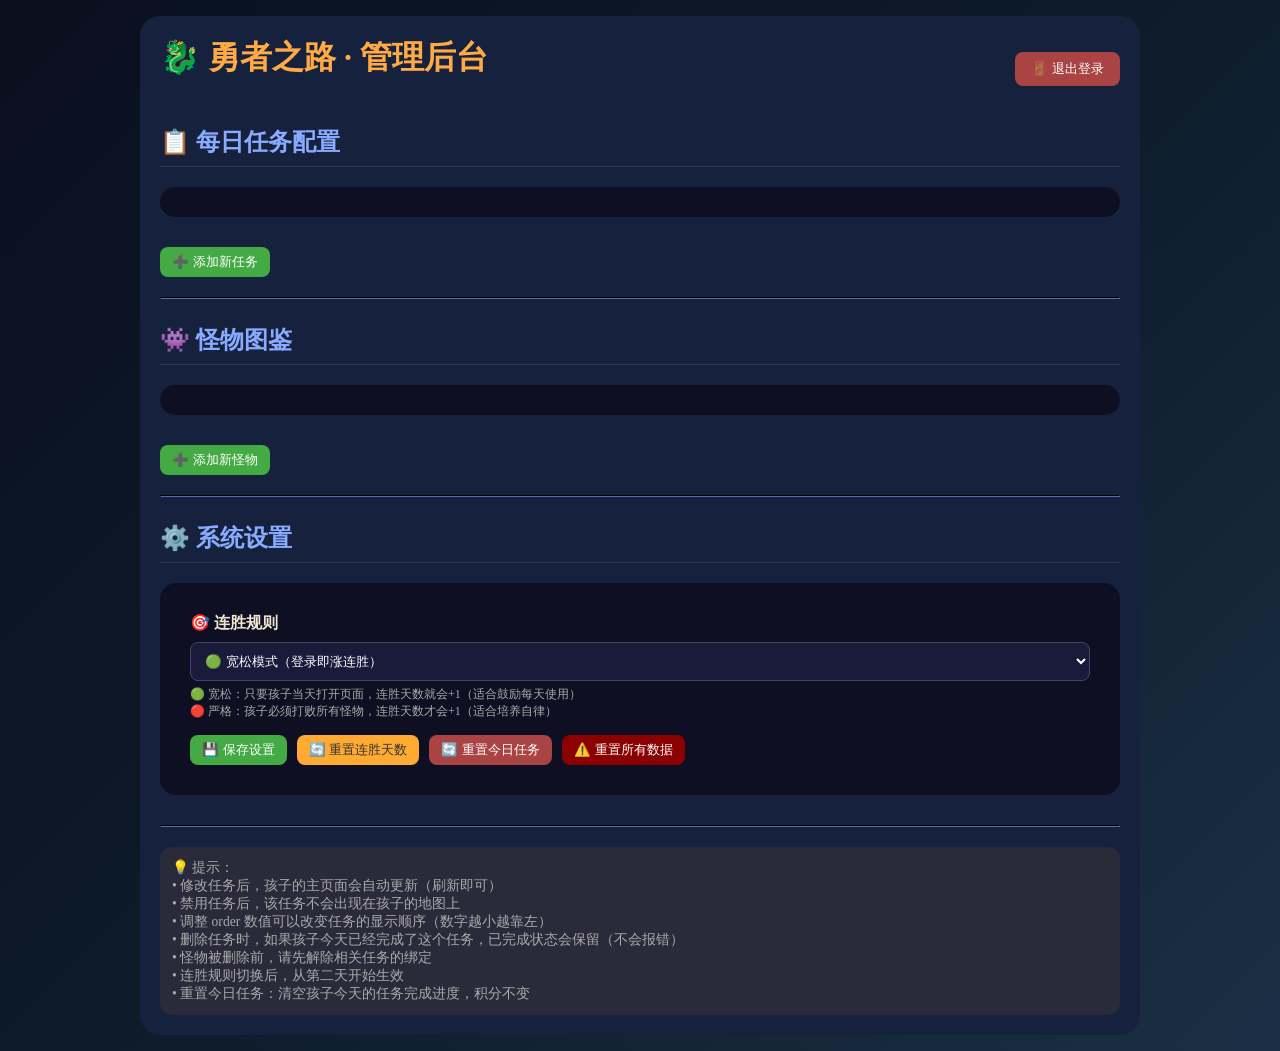
==== templates/admin.html @ 128a42b8 "首次提交" ====
<!DOCTYPE html>
<html>
<head>
    <meta charset="UTF-8">
    <meta name="viewport" content="width=device-width, initial-scale=1.0">
    <title>蛋仔勇者之路 - 管理后台</title>
    <link rel="stylesheet" href="/static/style.css">
</head>
<body>
<div class="admin-container">
    <div class="admin-header-bar">
        <h1 class="admin-h1">🐉 勇者之路 · 管理后台</h1>
        <button class="logout-btn" onclick="adminLogout()">🚪 退出登录</button>
    </div>

    <!-- 任务管理 -->
    <h2 class="admin-h2">📋 每日任务配置</h2>
    <div class="task-list" id="taskList"></div>

    <button class="success" onclick="adminShowAddTaskForm()">➕ 添加新任务</button>
    <div id="addTaskForm" class="add-form" style="display:none;">
        <h3>新建任务</h3>
        <input type="text" id="newTaskName" placeholder="任务名称（如：自主起床）">
        <textarea id="newTaskDesc" placeholder="任务描述" rows="2"></textarea>
        <select id="newTaskMonster"><option value="">-- 选择怪物 --</option></select>
        <input type="number" id="newTaskPoints" placeholder="积分" value="2">
        <div class="form-row">
            <button class="success" onclick="adminAddTask()">✅ 确认添加</button>
            <button onclick="adminHideAddTaskForm()">❌ 取消</button>
        </div>
    </div>

    <hr>

    <!-- 怪物图鉴管理 -->
    <h2 class="admin-h2">👾 怪物图鉴</h2>
    <div class="monster-list" id="monsterList"></div>

    <button class="success" onclick="adminShowAddMonsterForm()">➕ 添加新怪物</button>
    <div id="addMonsterForm" class="add-form" style="display:none;">
        <h3>新建怪物</h3>
        <input type="text" id="newMonsterName" placeholder="怪物名称（如：瞌睡虫）">
        <input type="text" id="newMonsterIcon" placeholder="图标（如：🐛）" value="👾">
        <input type="number" id="newMonsterPoints" placeholder="默认积分" value="2">
        <textarea id="newMonsterDesc" placeholder="怪物描述" rows="2"></textarea>
        <div class="form-row">
            <button class="success" onclick="adminAddMonster()">✅ 确认添加</button>
            <button onclick="adminHideAddMonsterForm()">❌ 取消</button>
        </div>
    </div>

    <hr>

    <!-- 系统设置 -->
    <h2 class="admin-h2">⚙️ 系统设置</h2>
    <div class="task-list" style="background:#0f0f23;">
        <div style="padding:15px;">
            <div class="config-item">
                <label>🎯 连胜规则</label>
                <select id="streakRuleSelect" class="config-select">
                    <option value="login">🟢 宽松模式（登录即涨连胜）</option>
                    <option value="clear_all">🔴 严格模式（必须全清才涨连胜）</option>
                </select>
                <div class="config-hint">
                    🟢 宽松：只要孩子当天打开页面，连胜天数就会+1（适合鼓励每天使用）<br>
                    🔴 严格：孩子必须打败所有怪物，连胜天数才会+1（适合培养自律）
                </div>
            </div>
            <div class="button-group">
                <button class="success" onclick="adminSaveSystemConfig()">💾 保存设置</button>
                <button class="warning" onclick="adminResetStreak()">🔄 重置连胜天数</button>
                <button class="danger" onclick="adminResetChildDay()">🔄 重置今日任务</button>
                <button class="danger" onclick="adminResetAllData()" style="background:#8b0000;">⚠️ 重置所有数据</button>
            </div>
        </div>
    </div>

    <hr>

    <div class="tips">
        💡 提示：<br>
        • 修改任务后，孩子的主页面会自动更新（刷新即可）<br>
        • 禁用任务后，该任务不会出现在孩子的地图上<br>
        • 调整 order 数值可以改变任务的显示顺序（数字越小越靠左）<br>
        • 删除任务时，如果孩子今天已经完成了这个任务，已完成状态会保留（不会报错）<br>
        • 怪物被删除前，请先解除相关任务的绑定<br>
        • 连胜规则切换后，从第二天开始生效<br>
        • 重置今日任务：清空孩子今天的任务完成进度，积分不变
    </div>
</div>

<script src="/static/script.js"></script>
<script>
    // 管理员页面初始化
    adminLoadData();
</script>
</body>
</html>
---- static/style.css ----
* {
    box-sizing: border-box;
    user-select: none;
    -webkit-tap-highlight-color: transparent;
}

body {
    background: linear-gradient(135deg, #0a0f1e 0%, #0d1b2a 50%, #1b2f44 100%);
    font-family: -apple-system, 'Segoe UI', 'Cinema', 'Comic Neue', cursive;
    padding: 16px;
    margin: 0;
    min-height: 100vh;
    color: #f0e6d0;
}

.container {
    max-width: 750px;
    margin: 0 auto;
    background: rgba(10, 20, 30, 0.75);
    backdrop-filter: blur(4px);
    border-radius: 60px;
    border: 1px solid rgba(255, 215, 150, 0.3);
    box-shadow: 0 20px 40px rgba(0, 0, 0, 0.5), inset 0 1px 0 rgba(255, 255, 200, 0.1);
    overflow: hidden;
    padding-bottom: 20px;
}

.header {
    background: linear-gradient(145deg, #2a3a2a 0%, #1a2a1a 100%);
    padding: 16px 20px;
    text-align: center;
    border-bottom: 3px solid #e6b422;
    box-shadow: inset 0 -2px 0 #3a5a3a;
}

.header h1 {
    margin: 0;
    font-size: 1.8rem;
    text-shadow: 0 0 10px #ffaa33, 2px 2px 0 #2a4a2a;
    letter-spacing: 2px;
}

.stats {
    display: flex;
    justify-content: space-between;
    align-items: center;
    margin-top: 12px;
    gap: 8px;
    flex-wrap: wrap;
}

.points-box,
.streak-box,
.rule-box {
    background: #0a0a1a;
    padding: 6px 14px;
    border-radius: 40px;
    font-weight: bold;
    border: 1px solid #e6b422;
    box-shadow: 0 0 8px rgba(230, 180, 34, 0.3);
    font-size: 0.9rem;
}

.points-box span,
.streak-box span {
    color: #ffcc44;
    font-size: 1.3rem;
}

.rule-box {
    background: #1a2a3a;
    font-size: 0.8rem;
    cursor: help;
}

.tab-bar {
    display: flex;
    background: #0a121c;
    padding: 8px 12px 0;
    gap: 6px;
}

.tab-btn {
    flex: 1;
    background: #1e2a32;
    border: none;
    padding: 8px;
    border-radius: 30px 30px 0 0;
    font-weight: bold;
    color: #aaaeaa;
    cursor: pointer;
    transition: 0.1s;
}

.tab-btn.active {
    background: #2d3e2d;
    color: #ffdd88;
    box-shadow: inset 0 2px 0 #e6b422;
}

.tab-content {
    display: none;
    padding: 20px 16px;
}

.tab-content.active {
    display: block;
}

.map-area {
    background: radial-gradient(ellipse at 30% 40%, #2a4a2a, #0a1a0a);
    border-radius: 48px;
    padding: 20px 12px;
    margin-bottom: 20px;
    border: 1px solid #5a8a3a;
    box-shadow: inset 0 0 30px rgba(0, 0, 0, 0.6), 0 8px 20px rgba(0, 0, 0, 0.4);
}

.task-row {
    display: flex;
    justify-content: center;
    align-items: flex-start;
    flex-wrap: wrap;
    gap: 16px;
    margin-bottom: 24px;
}

.task-row:last-child {
    margin-bottom: 0;
}

.row-title {
    width: 100%;
    text-align: center;
    font-size: 0.8rem;
    color: #ffcc88;
    letter-spacing: 2px;
    margin-bottom: 12px;
    opacity: 0.7;
}

.monster-card {
    background: linear-gradient(145deg, #2a1a2a, #1a0a1a);
    border-radius: 48px;
    padding: 12px;
    text-align: center;
    width: 130px;
    min-height: 160px;
    display: flex;
    flex-direction: column;
    justify-content: space-between;
    transition: 0.1s linear;
    border: 2px solid #8a6a3a;
    box-shadow: 0 5px 0 #3a2a1a;
    cursor: pointer;
}

.monster-card.no-click {
    cursor: default;
}

.monster-card:active {
    transform: translateY(2px);
    box-shadow: 0 1px 0 #3a2a1a;
}

.monster-card.no-click:active {
    transform: none;
}

.monster-card.defeated {
    opacity: 0.6;
    filter: grayscale(0.5);
    background: #1a2a1a;
    cursor: default;
    transform: none;
}

.card-top {
    flex: 1;
    display: flex;
    flex-direction: column;
    align-items: center;
    justify-content: center;
}

.monster-icon {
    font-size: 3.5rem;
    filter: drop-shadow(2px 4px 6px black);
}

.monster-name {
    font-weight: bold;
    font-size: 0.95rem;
    margin-top: 6px;
    background: rgba(0, 0, 0, 0.4);
    padding: 2px 8px;
    border-radius: 20px;
    display: inline-block;
}

.card-bottom {
    margin-top: 10px;
    padding-top: 8px;
    border-top: 1px solid rgba(255, 255, 200, 0.2);
}

.monster-status {
    font-size: 0.7rem;
    margin-bottom: 6px;
    background: rgba(0, 0, 0, 0.3);
    padding: 3px 6px;
    border-radius: 20px;
    display: inline-block;
}

.timer-buttons {
    display: flex;
    gap: 8px;
    justify-content: center;
    margin-top: 6px;
}

.timer-btn {
    background: #44aa44;
    border: none;
    padding: 4px 12px;
    border-radius: 24px;
    color: white;
    font-size: 0.7rem;
    cursor: pointer;
    font-weight: bold;
}

.timer-btn.end {
    background: #ffaa33;
    color: #333;
}

.timer-btn:active {
    transform: scale(0.95);
}

.portal-area {
    text-align: center;
    margin-top: 16px;
    padding: 16px;
    border-top: 2px dashed #e6b422;
}

.portal-btn {
    background: radial-gradient(circle, #6a3a8a, #2a1a4a);
    border: none;
    font-size: 2rem;
    padding: 12px 24px;
    border-radius: 60px;
    cursor: pointer;
    font-weight: bold;
    color: #ffdd99;
    text-shadow: 0 0 8px magenta;
    box-shadow: 0 0 15px #ff66ff;
    transition: 0.1s;
}

.portal-btn:active {
    transform: scale(0.96);
}

.bonus-quest {
    background: #2a2a3a;
    border-radius: 32px;
    margin-bottom: 10px;
    padding: 12px;
    display: flex;
    justify-content: space-between;
    align-items: center;
}

.complete-bonus-btn {
    background: #5a6a2a;
    border: none;
    padding: 6px 16px;
    border-radius: 40px;
    color: white;
    cursor: pointer;
}

.loot-box {
    background: #1a1a2a;
    border-radius: 28px;
    padding: 12px;
    margin: 15px 0;
    text-align: center;
    border: 1px solid #ffaa66;
}

.message {
    background: #0a0a1aaa;
    border-radius: 28px;
    padding: 8px;
    text-align: center;
    font-size: 0.8rem;
    margin: 10px;
}

.shop-item,
.history-item {
    background: #1a2a2a;
    border-radius: 32px;
    padding: 8px 14px;
    margin-bottom: 8px;
    display: flex;
    justify-content: space-between;
}

.points-list {
    max-height: 300px;
    overflow-y: auto;
}

.points-item {
    background: #1a2a2a;
    border-radius: 20px;
    padding: 6px 12px;
    margin-bottom: 6px;
    font-size: 0.75rem;
}

.admin-link {
    text-align: center;
    margin-top: 15px;
    font-size: 0.7rem;
    opacity: 0.5;
}

.admin-link a {
    color: #aaa;
    text-decoration: none;
}

/* 管理员后台样式 */
.admin-container {
    max-width: 1000px;
    margin: 0 auto;
    background: #16213e;
    border-radius: 20px;
    padding: 20px;
}

.admin-header-bar {
    display: flex;
    justify-content: space-between;
    align-items: center;
    margin-bottom: 20px;
}

.admin-h1 {
    color: #ffaa44;
    margin-top: 0;
}

.admin-h2 {
    color: #88aaff;
    border-bottom: 1px solid #335;
    padding-bottom: 8px;
    margin-top: 25px;
}

.task-list,
.monster-list {
    background: #0f0f23;
    border-radius: 16px;
    padding: 15px;
    margin-bottom: 30px;
}

.task-item,
.monster-item {
    background: #1a1a3a;
    margin-bottom: 10px;
    padding: 12px;
    border-radius: 12px;
    display: flex;
    justify-content: space-between;
    align-items: center;
    flex-wrap: wrap;
    gap: 10px;
}

.task-info,
.monster-info {
    flex: 2;
}

.task-actions,
.monster-actions {
    display: flex;
    gap: 8px;
}

button {
    background: #2a4a6a;
    border: none;
    color: white;
    padding: 6px 12px;
    border-radius: 8px;
    cursor: pointer;
}

button.danger {
    background: #aa4444;
}

button.success {
    background: #44aa44;
}

button.warning {
    background: #ffaa33;
    color: #333;
}

.edit-form,
.add-form {
    background: #0a0a1a;
    padding: 15px;
    border-radius: 12px;
    margin-top: 10px;
    margin-bottom: 20px;
}

.edit-form input,
.edit-form select,
.add-form input,
.add-form select,
.edit-form textarea {
    width: 100%;
    padding: 8px;
    margin-bottom: 10px;
    border-radius: 8px;
    border: 1px solid #446;
    background: #1a1a3a;
    color: white;
}

.form-row {
    display: flex;
    gap: 10px;
    flex-wrap: wrap;
}

.form-row input {
    flex: 1;
}

.badge {
    display: inline-block;
    background: #335;
    padding: 2px 8px;
    border-radius: 20px;
    font-size: 0.8rem;
}

.badge.enabled {
    background: #2a6a2a;
}

.badge.disabled {
    background: #8a4a4a;
}

select {
    cursor: pointer;
}

hr {
    border-color: #335;
    margin: 20px 0;
}

.tips {
    background: #2a2a3a;
    padding: 12px;
    border-radius: 12px;
    font-size: 0.85rem;
    color: #aaa;
}

.config-item {
    margin-bottom: 15px;
}

.config-item label {
    display: block;
    margin-bottom: 8px;
    font-weight: bold;
}

.config-select {
    width: 100%;
    padding: 10px;
    border-radius: 8px;
    background: #1a1a3a;
    color: white;
    border: 1px solid #446;
}

.config-hint {
    font-size: 0.75rem;
    color: #aaa;
    margin-top: 5px;
}

.button-group {
    display: flex;
    gap: 10px;
    margin-top: 15px;
    flex-wrap: wrap;
}

.logout-btn {
    background: #aa4444;
    color: white;
    border: none;
    padding: 8px 16px;
    border-radius: 8px;
    cursor: pointer;
}
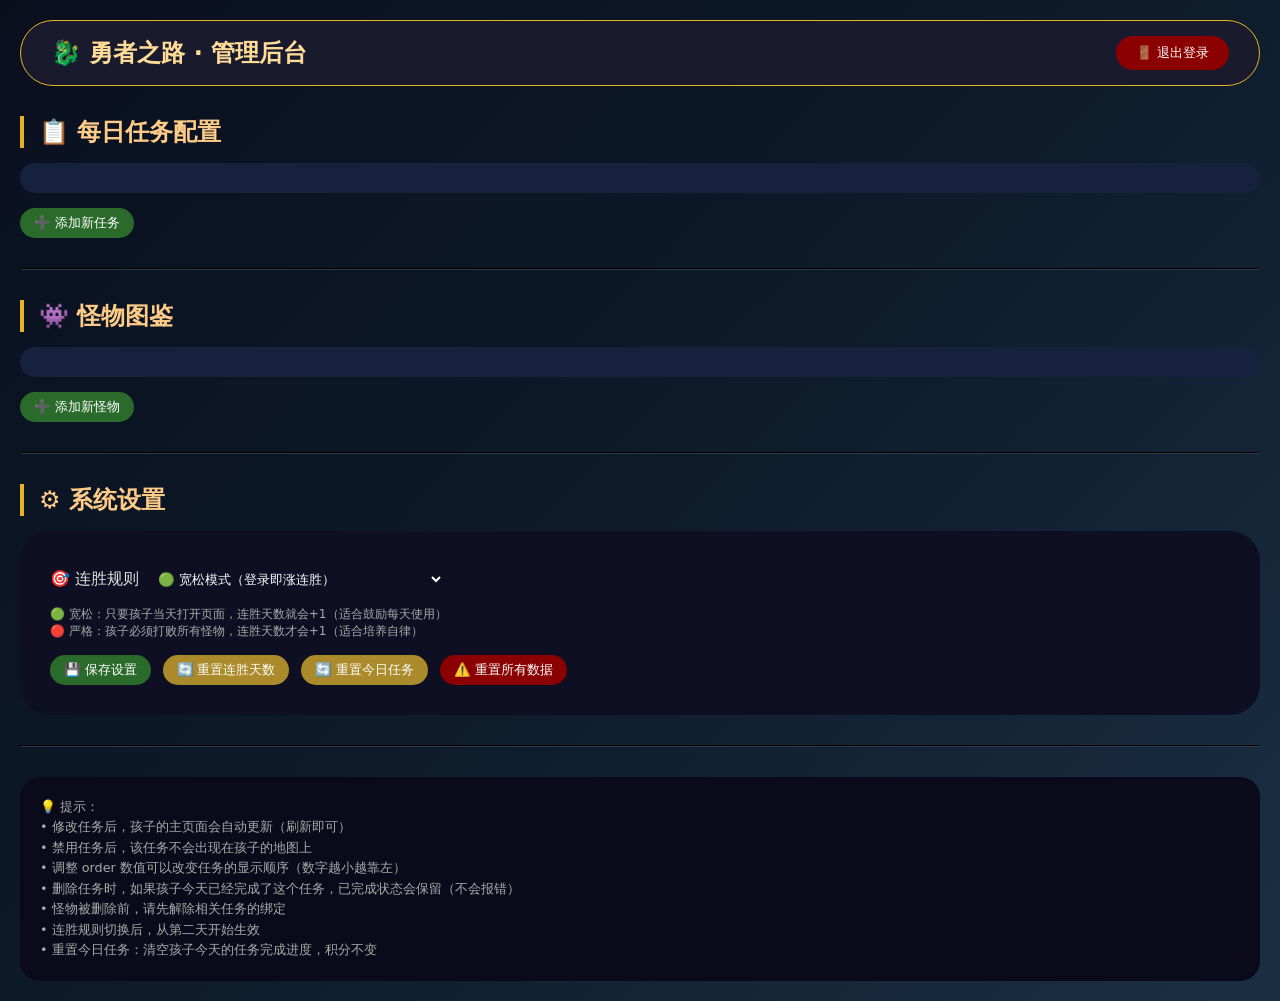
==== commit 78ec5f1b: "重构：修复任务重复完成、统一数据层、优化代码结构" ====
--- a/templates/admin.html
+++ b/templates/admin.html
@@ -4,7 +4,196 @@
     <meta charset="UTF-8">
     <meta name="viewport" content="width=device-width, initial-scale=1.0">
     <title>蛋仔勇者之路 - 管理后台</title>
-    <link rel="stylesheet" href="/static/style.css">
+    <style>
+        * {
+            margin: 0;
+            padding: 0;
+            box-sizing: border-box;
+        }
+
+        body {
+            background: linear-gradient(135deg, #0a0f1e 0%, #0d1b2a 50%, #1b2f44 100%);
+            font-family: 'Segoe UI', system-ui, sans-serif;
+            padding: 20px;
+            min-height: 100vh;
+            color: #e0e0e0;
+        }
+
+        .admin-container {
+            max-width: 1400px;
+            margin: 0 auto;
+        }
+
+        .admin-header-bar {
+            display: flex;
+            justify-content: space-between;
+            align-items: center;
+            background: #1a1a2e;
+            padding: 15px 30px;
+            border-radius: 60px;
+            margin-bottom: 30px;
+            border: 1px solid #e6b422;
+        }
+
+        .admin-h1 {
+            font-size: 1.5rem;
+            color: #ffdd99;
+        }
+
+        .logout-btn {
+            background: #8b0000;
+            border: none;
+            padding: 8px 20px;
+            border-radius: 30px;
+            color: white;
+            cursor: pointer;
+        }
+
+        .admin-h2 {
+            margin: 25px 0 15px 0;
+            color: #ffcc88;
+            border-left: 4px solid #e6b422;
+            padding-left: 15px;
+        }
+
+        .task-list, .monster-list {
+            background: #16213e;
+            border-radius: 30px;
+            padding: 15px;
+            margin-bottom: 15px;
+            overflow-x: auto;
+        }
+
+        .task-item, .monster-item {
+            background: #0f0f23;
+            border-radius: 20px;
+            padding: 12px 15px;
+            margin-bottom: 10px;
+            display: flex;
+            justify-content: space-between;
+            align-items: center;
+            flex-wrap: wrap;
+            gap: 10px;
+        }
+
+        .task-info, .monster-info {
+            flex: 1;
+        }
+
+        .task-name, .monster-name {
+            font-weight: bold;
+            font-size: 1.1rem;
+        }
+
+        .task-desc, .monster-desc {
+            font-size: 0.8rem;
+            color: #aaa;
+            margin-top: 4px;
+        }
+
+        .task-meta {
+            font-size: 0.75rem;
+            color: #88aaff;
+            margin-top: 4px;
+        }
+
+        .task-actions, .monster-actions {
+            display: flex;
+            gap: 8px;
+        }
+
+        button {
+            background: #2a3a4a;
+            border: none;
+            padding: 6px 14px;
+            border-radius: 20px;
+            color: white;
+            cursor: pointer;
+            transition: 0.1s;
+        }
+
+        button:hover {
+            opacity: 0.8;
+        }
+
+        button.success {
+            background: #2a6a2a;
+        }
+
+        button.warning {
+            background: #aa8a2a;
+        }
+
+        button.danger {
+            background: #8b3a3a;
+        }
+
+        .add-form {
+            background: #16213e;
+            border-radius: 30px;
+            padding: 20px;
+            margin-top: 15px;
+            margin-bottom: 20px;
+        }
+
+        .add-form input, .add-form select, .add-form textarea {
+            width: 100%;
+            padding: 10px;
+            margin-bottom: 12px;
+            border-radius: 20px;
+            border: none;
+            background: #0f0f23;
+            color: white;
+        }
+
+        .form-row {
+            display: flex;
+            gap: 10px;
+            justify-content: flex-end;
+        }
+
+        hr {
+            border-color: #2a3a4a;
+            margin: 30px 0;
+        }
+
+        .config-item {
+            margin-bottom: 15px;
+        }
+
+        .config-select {
+            background: #0f0f23;
+            color: white;
+            padding: 10px;
+            border-radius: 20px;
+            border: none;
+            width: 100%;
+            max-width: 300px;
+        }
+
+        .config-hint {
+            font-size: 0.75rem;
+            color: #aaa;
+            margin-top: 8px;
+        }
+
+        .button-group {
+            display: flex;
+            flex-wrap: wrap;
+            gap: 12px;
+            margin-top: 15px;
+        }
+
+        .tips {
+            background: #0a0a1a;
+            border-radius: 20px;
+            padding: 20px;
+            margin-top: 30px;
+            font-size: 0.8rem;
+            color: #aaa;
+            line-height: 1.6;
+        }
+    </style>
 </head>
 <body>
 <div class="admin-container">
@@ -69,7 +258,7 @@
             <div class="button-group">
                 <button class="success" onclick="adminSaveSystemConfig()">💾 保存设置</button>
                 <button class="warning" onclick="adminResetStreak()">🔄 重置连胜天数</button>
-                <button class="danger" onclick="adminResetChildDay()">🔄 重置今日任务</button>
+                <button class="warning" onclick="adminResetChildDay()">🔄 重置今日任务</button>
                 <button class="danger" onclick="adminResetAllData()" style="background:#8b0000;">⚠️ 重置所有数据</button>
             </div>
         </div>
@@ -89,9 +278,282 @@
     </div>
 </div>
 
-<script src="/static/script.js"></script>
 <script>
-    // 管理员页面初始化
+    let monstersData = [];
+
+    async function adminLoadData() {
+        let resp = await fetch('/admin/data');
+        let data = await resp.json();
+
+        // 渲染任务列表
+        renderTaskList(data.tasks);
+
+        // 渲染怪物列表
+        monstersData = data.monsters;
+        renderMonsterList(monstersData);
+
+        // 设置连胜规则选择框
+        let streakRule = data.config.streak_rule || 'login';
+        document.getElementById('streakRuleSelect').value = streakRule;
+    }
+
+    function renderTaskList(tasks) {
+        const container = document.getElementById('taskList');
+        container.innerHTML = '';
+
+        for (let task of tasks) {
+            const div = document.createElement('div');
+            div.className = 'task-item';
+            div.innerHTML = `
+                <div class="task-info">
+                    <div class="task-name">${task.name}</div>
+                    <div class="task-desc">${task.description || '无描述'}</div>
+                    <div class="task-meta">💰 ${task.points}分 | 🆔 ${task.id} | 怪物ID: ${task.monster_id} | 排序: ${task.order} | ${task.enabled ? '✅ 启用' : '⛔ 禁用'}</div>
+                </div>
+                <div class="task-actions">
+                    <button class="success" onclick="adminEditTask('${task.id}')">✏️ 编辑</button>
+                    <button class="danger" onclick="adminDeleteTask('${task.id}')">🗑️ 删除</button>
+                </div>
+            `;
+            container.appendChild(div);
+        }
+    }
+
+    function renderMonsterList(monsters) {
+        const container = document.getElementById('monsterList');
+        container.innerHTML = '';
+
+        for (let monster of monsters) {
+            const div = document.createElement('div');
+            div.className = 'monster-item';
+            div.innerHTML = `
+                <div class="monster-info">
+                    <div class="monster-name">${monster.icon} ${monster.name}</div>
+                    <div class="monster-desc">${monster.description || '无描述'}</div>
+                    <div class="task-meta">💰 ${monster.default_points}分 | 🆔 ${monster.id}</div>
+                </div>
+                <div class="monster-actions">
+                    <button class="success" onclick="adminEditMonster('${monster.id}')">✏️ 编辑</button>
+                    <button class="danger" onclick="adminDeleteMonster('${monster.id}')">🗑️ 删除</button>
+                </div>
+            `;
+            container.appendChild(div);
+        }
+
+        // 更新添加任务表单中的怪物下拉框
+        const select = document.getElementById('newTaskMonster');
+        if (select) {
+            select.innerHTML = '<option value="">-- 选择怪物 --</option>';
+            for (let monster of monsters) {
+                select.innerHTML += `<option value="${monster.id}">${monster.icon} ${monster.name}</option>`;
+            }
+        }
+    }
+
+    function adminShowAddTaskForm() {
+        document.getElementById('addTaskForm').style.display = 'block';
+    }
+
+    function adminHideAddTaskForm() {
+        document.getElementById('addTaskForm').style.display = 'none';
+        document.getElementById('newTaskName').value = '';
+        document.getElementById('newTaskDesc').value = '';
+        document.getElementById('newTaskPoints').value = '2';
+    }
+
+    async function adminAddTask() {
+        let name = document.getElementById('newTaskName').value;
+        let desc = document.getElementById('newTaskDesc').value;
+        let monster_id = document.getElementById('newTaskMonster').value;
+        let points = parseInt(document.getElementById('newTaskPoints').value);
+
+        if (!name || !monster_id) {
+            alert('请填写任务名称并选择怪物');
+            return;
+        }
+
+        let resp = await fetch('/admin/add_task', {
+            method: 'POST',
+            headers: {'Content-Type': 'application/json'},
+            body: JSON.stringify({name: name, description: desc, monster_id: monster_id, points: points})
+        });
+        let data = await resp.json();
+        if (data.status === 'ok') {
+            adminHideAddTaskForm();
+            adminLoadData();
+        } else {
+            alert('添加失败');
+        }
+    }
+
+    async function adminEditTask(taskId) {
+        // 简化编辑：通过弹窗输入新数据
+        let newName = prompt('输入新任务名称');
+        if (!newName) return;
+        let newPoints = parseInt(prompt('输入新积分'));
+        if (isNaN(newPoints)) return;
+
+        let resp = await fetch('/admin/update_task', {
+            method: 'POST',
+            headers: {'Content-Type': 'application/json'},
+            body: JSON.stringify({task_id: taskId, name: newName, points: newPoints, monster_id: '', enabled: true, order: 0})
+        });
+        let data = await resp.json();
+        if (data.status === 'ok') {
+            adminLoadData();
+        } else {
+            alert('修改失败');
+        }
+    }
+
+    async function adminDeleteTask(taskId) {
+        if (!confirm('确定要删除这个任务吗？')) return;
+        let resp = await fetch('/admin/delete_task', {
+            method: 'POST',
+            headers: {'Content-Type': 'application/json'},
+            body: JSON.stringify({task_id: taskId})
+        });
+        let data = await resp.json();
+        if (data.status === 'ok') {
+            adminLoadData();
+        } else {
+            alert('删除失败');
+        }
+    }
+
+    function adminShowAddMonsterForm() {
+        document.getElementById('addMonsterForm').style.display = 'block';
+    }
+
+    function adminHideAddMonsterForm() {
+        document.getElementById('addMonsterForm').style.display = 'none';
+        document.getElementById('newMonsterName').value = '';
+        document.getElementById('newMonsterIcon').value = '👾';
+        document.getElementById('newMonsterPoints').value = '2';
+        document.getElementById('newMonsterDesc').value = '';
+    }
+
+    async function adminAddMonster() {
+        let name = document.getElementById('newMonsterName').value;
+        let icon = document.getElementById('newMonsterIcon').value;
+        let points = parseInt(document.getElementById('newMonsterPoints').value);
+        let desc = document.getElementById('newMonsterDesc').value;
+
+        if (!name) {
+            alert('请填写怪物名称');
+            return;
+        }
+
+        let resp = await fetch('/admin/add_monster', {
+            method: 'POST',
+            headers: {'Content-Type': 'application/json'},
+            body: JSON.stringify({name: name, icon: icon, default_points: points, description: desc})
+        });
+        let data = await resp.json();
+        if (data.status === 'ok') {
+            adminHideAddMonsterForm();
+            adminLoadData();
+        } else {
+            alert('添加失败');
+        }
+    }
+
+    async function adminEditMonster(monsterId) {
+        let newName = prompt('输入新怪物名称');
+        if (!newName) return;
+
+        let resp = await fetch('/admin/update_monster', {
+            method: 'POST',
+            headers: {'Content-Type': 'application/json'},
+            body: JSON.stringify({monster_id: monsterId, name: newName, icon: '👾', default_points: 1, description: ''})
+        });
+        let data = await resp.json();
+        if (data.status === 'ok') {
+            adminLoadData();
+        } else {
+            alert('修改失败');
+        }
+    }
+
+    async function adminDeleteMonster(monsterId) {
+        if (!confirm('确定要删除这个怪物吗？注意：如果有任务绑定了这个怪物，会导致任务出错！')) return;
+        let resp = await fetch('/admin/delete_monster', {
+            method: 'POST',
+            headers: {'Content-Type': 'application/json'},
+            body: JSON.stringify({monster_id: monsterId})
+        });
+        let data = await resp.json();
+        if (data.status === 'ok') {
+            adminLoadData();
+        } else {
+            alert('删除失败');
+        }
+    }
+
+    async function adminSaveSystemConfig() {
+        let streakRule = document.getElementById('streakRuleSelect').value;
+        let resp = await fetch('/admin/update_config', {
+            method: 'POST',
+            headers: {'Content-Type': 'application/json'},
+            body: JSON.stringify({streak_rule: streakRule})
+        });
+        let data = await resp.json();
+        if (data.status === 'ok') {
+            alert('保存成功');
+        } else {
+            alert('保存失败');
+        }
+    }
+
+    async function adminResetStreak() {
+        if (!confirm('确定要重置连胜天数吗？')) return;
+        let resp = await fetch('/admin/reset_streak', {
+            method: 'POST',
+            headers: {'Content-Type': 'application/json'}
+        });
+        let data = await resp.json();
+        if (data.status === 'ok') {
+            alert('连胜已重置');
+        } else {
+            alert('重置失败');
+        }
+    }
+
+    async function adminResetChildDay() {
+        if (!confirm('确定要重置今日任务进度吗？积分不会丢失。')) return;
+        let resp = await fetch('/admin/reset_child_day', {
+            method: 'POST',
+            headers: {'Content-Type': 'application/json'}
+        });
+        let data = await resp.json();
+        if (data.status === 'ok') {
+            alert('今日任务已重置');
+        } else {
+            alert('重置失败');
+        }
+    }
+
+    async function adminResetAllData() {
+        if (!confirm('⚠️ 警告：这将删除所有数据（积分、历史、任务完成记录）！确定要继续吗？')) return;
+        if (!confirm('再次确认：此操作不可逆！')) return;
+
+        let resp = await fetch('/admin/reset_all_data', {
+            method: 'POST',
+            headers: {'Content-Type': 'application/json'}
+        });
+        let data = await resp.json();
+        if (data.status === 'ok') {
+            alert('所有数据已重置');
+            location.reload();
+        } else {
+            alert('重置失败');
+        }
+    }
+
+    async function adminLogout() {
+        window.location.href = '/logout';
+    }
+
     adminLoadData();
 </script>
 </body>
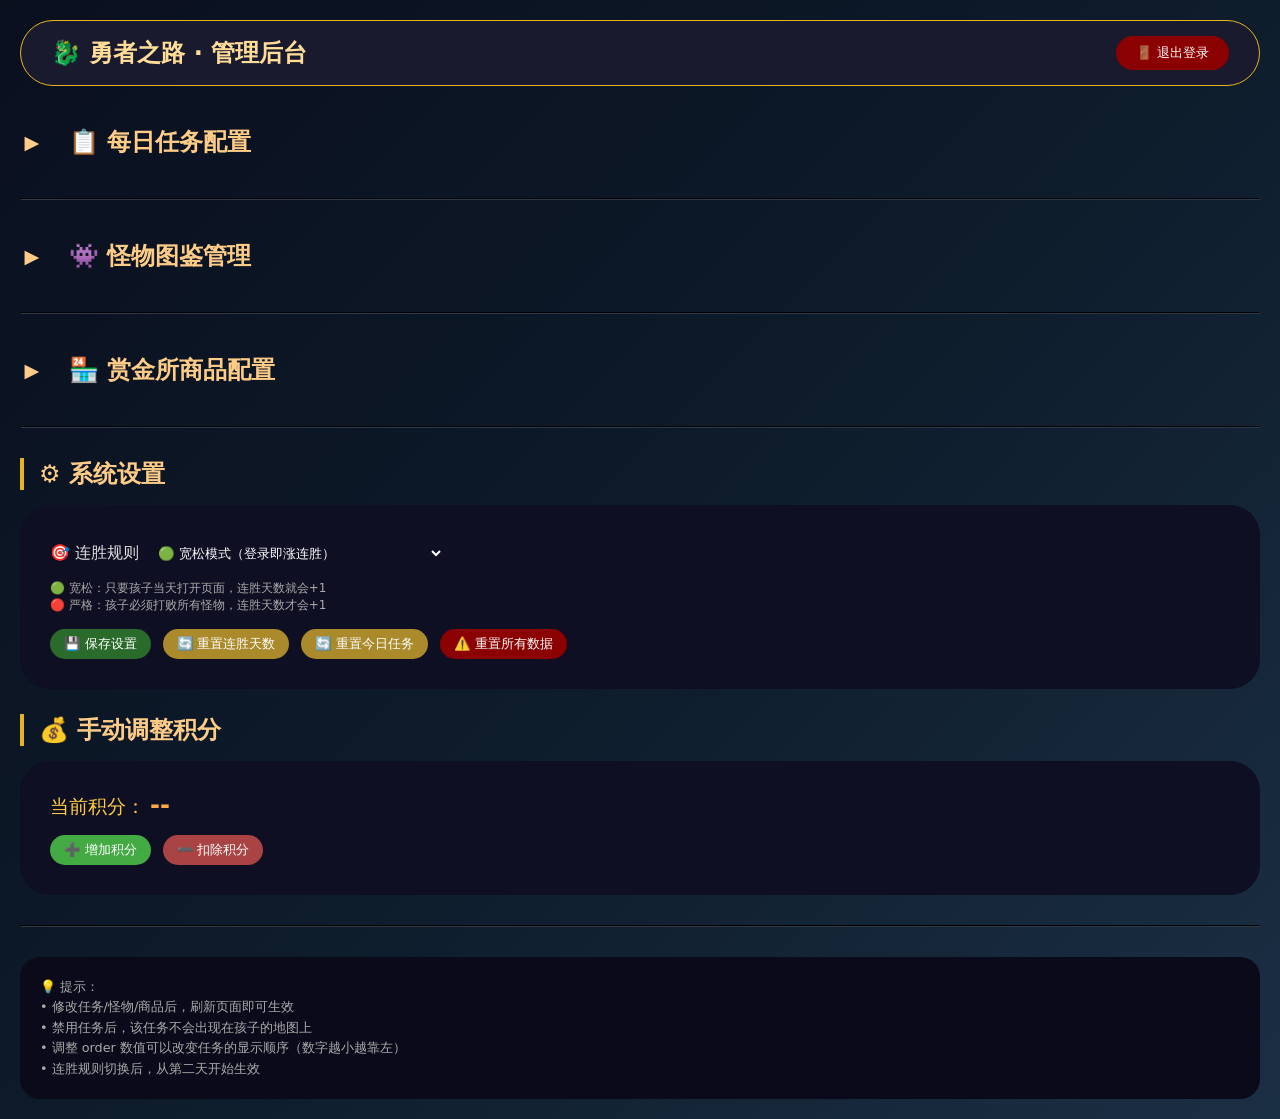
==== commit 69485e6f: "修复：移动端布局优化、角色位置调整、怪物图标修复" ====
--- a/templates/admin.html
+++ b/templates/admin.html
@@ -4,196 +4,7 @@
     <meta charset="UTF-8">
     <meta name="viewport" content="width=device-width, initial-scale=1.0">
     <title>蛋仔勇者之路 - 管理后台</title>
-    <style>
-        * {
-            margin: 0;
-            padding: 0;
-            box-sizing: border-box;
-        }
-
-        body {
-            background: linear-gradient(135deg, #0a0f1e 0%, #0d1b2a 50%, #1b2f44 100%);
-            font-family: 'Segoe UI', system-ui, sans-serif;
-            padding: 20px;
-            min-height: 100vh;
-            color: #e0e0e0;
-        }
-
-        .admin-container {
-            max-width: 1400px;
-            margin: 0 auto;
-        }
-
-        .admin-header-bar {
-            display: flex;
-            justify-content: space-between;
-            align-items: center;
-            background: #1a1a2e;
-            padding: 15px 30px;
-            border-radius: 60px;
-            margin-bottom: 30px;
-            border: 1px solid #e6b422;
-        }
-
-        .admin-h1 {
-            font-size: 1.5rem;
-            color: #ffdd99;
-        }
-
-        .logout-btn {
-            background: #8b0000;
-            border: none;
-            padding: 8px 20px;
-            border-radius: 30px;
-            color: white;
-            cursor: pointer;
-        }
-
-        .admin-h2 {
-            margin: 25px 0 15px 0;
-            color: #ffcc88;
-            border-left: 4px solid #e6b422;
-            padding-left: 15px;
-        }
-
-        .task-list, .monster-list {
-            background: #16213e;
-            border-radius: 30px;
-            padding: 15px;
-            margin-bottom: 15px;
-            overflow-x: auto;
-        }
-
-        .task-item, .monster-item {
-            background: #0f0f23;
-            border-radius: 20px;
-            padding: 12px 15px;
-            margin-bottom: 10px;
-            display: flex;
-            justify-content: space-between;
-            align-items: center;
-            flex-wrap: wrap;
-            gap: 10px;
-        }
-
-        .task-info, .monster-info {
-            flex: 1;
-        }
-
-        .task-name, .monster-name {
-            font-weight: bold;
-            font-size: 1.1rem;
-        }
-
-        .task-desc, .monster-desc {
-            font-size: 0.8rem;
-            color: #aaa;
-            margin-top: 4px;
-        }
-
-        .task-meta {
-            font-size: 0.75rem;
-            color: #88aaff;
-            margin-top: 4px;
-        }
-
-        .task-actions, .monster-actions {
-            display: flex;
-            gap: 8px;
-        }
-
-        button {
-            background: #2a3a4a;
-            border: none;
-            padding: 6px 14px;
-            border-radius: 20px;
-            color: white;
-            cursor: pointer;
-            transition: 0.1s;
-        }
-
-        button:hover {
-            opacity: 0.8;
-        }
-
-        button.success {
-            background: #2a6a2a;
-        }
-
-        button.warning {
-            background: #aa8a2a;
-        }
-
-        button.danger {
-            background: #8b3a3a;
-        }
-
-        .add-form {
-            background: #16213e;
-            border-radius: 30px;
-            padding: 20px;
-            margin-top: 15px;
-            margin-bottom: 20px;
-        }
-
-        .add-form input, .add-form select, .add-form textarea {
-            width: 100%;
-            padding: 10px;
-            margin-bottom: 12px;
-            border-radius: 20px;
-            border: none;
-            background: #0f0f23;
-            color: white;
-        }
-
-        .form-row {
-            display: flex;
-            gap: 10px;
-            justify-content: flex-end;
-        }
-
-        hr {
-            border-color: #2a3a4a;
-            margin: 30px 0;
-        }
-
-        .config-item {
-            margin-bottom: 15px;
-        }
-
-        .config-select {
-            background: #0f0f23;
-            color: white;
-            padding: 10px;
-            border-radius: 20px;
-            border: none;
-            width: 100%;
-            max-width: 300px;
-        }
-
-        .config-hint {
-            font-size: 0.75rem;
-            color: #aaa;
-            margin-top: 8px;
-        }
-
-        .button-group {
-            display: flex;
-            flex-wrap: wrap;
-            gap: 12px;
-            margin-top: 15px;
-        }
-
-        .tips {
-            background: #0a0a1a;
-            border-radius: 20px;
-            padding: 20px;
-            margin-top: 30px;
-            font-size: 0.8rem;
-            color: #aaa;
-            line-height: 1.6;
-        }
-    </style>
+    <link rel="stylesheet" href="/static/admin.css">
 </head>
 <body>
 <div class="admin-container">
@@ -203,38 +14,53 @@
     </div>
 
     <!-- 任务管理 -->
-    <h2 class="admin-h2">📋 每日任务配置</h2>
-    <div class="task-list" id="taskList"></div>
-
-    <button class="success" onclick="adminShowAddTaskForm()">➕ 添加新任务</button>
-    <div id="addTaskForm" class="add-form" style="display:none;">
-        <h3>新建任务</h3>
-        <input type="text" id="newTaskName" placeholder="任务名称（如：自主起床）">
-        <textarea id="newTaskDesc" placeholder="任务描述" rows="2"></textarea>
-        <select id="newTaskMonster"><option value="">-- 选择怪物 --</option></select>
-        <input type="number" id="newTaskPoints" placeholder="积分" value="2">
-        <div class="form-row">
-            <button class="success" onclick="adminAddTask()">✅ 确认添加</button>
-            <button onclick="adminHideAddTaskForm()">❌ 取消</button>
+    <div class="collapse-section">
+        <div class="collapse-header" onclick="toggleCollapse('taskSection')">
+            <span class="collapse-arrow" id="taskSectionArrow">▶</span>
+            <h2 class="admin-h2" style="border-left: none; margin: 0;">📋 每日任务配置</h2>
+        </div>
+        <div class="collapse-content" id="taskSection" style="display: none;">
+            <div class="task-list" id="taskList"></div>
+            <button class="success" onclick="adminShowAddTaskModal()">➕ 添加新任务</button>
         </div>
     </div>
 
     <hr>
 
     <!-- 怪物图鉴管理 -->
-    <h2 class="admin-h2">👾 怪物图鉴</h2>
-    <div class="monster-list" id="monsterList"></div>
-
-    <button class="success" onclick="adminShowAddMonsterForm()">➕ 添加新怪物</button>
-    <div id="addMonsterForm" class="add-form" style="display:none;">
-        <h3>新建怪物</h3>
-        <input type="text" id="newMonsterName" placeholder="怪物名称（如：瞌睡虫）">
-        <input type="text" id="newMonsterIcon" placeholder="图标（如：🐛）" value="👾">
-        <input type="number" id="newMonsterPoints" placeholder="默认积分" value="2">
-        <textarea id="newMonsterDesc" placeholder="怪物描述" rows="2"></textarea>
-        <div class="form-row">
-            <button class="success" onclick="adminAddMonster()">✅ 确认添加</button>
-            <button onclick="adminHideAddMonsterForm()">❌ 取消</button>
+    <div class="collapse-section">
+        <div class="collapse-header" onclick="toggleCollapse('monsterSection')">
+            <span class="collapse-arrow" id="monsterSectionArrow">▶</span>
+            <h2 class="admin-h2" style="border-left: none; margin: 0;">👾 怪物图鉴管理</h2>
+        </div>
+        <div class="collapse-content" id="monsterSection" style="display: none;">
+            <div class="monster-list" id="monsterList"></div>
+            <button class="success" onclick="adminShowAddMonsterForm()">➕ 添加新怪物</button>
+            <div id="addMonsterForm" class="add-form" style="display:none;">
+                <h3>新建怪物</h3>
+                <input type="text" id="newMonsterName" placeholder="怪物名称">
+                <input type="text" id="newMonsterIcon" placeholder="图标" value="👾">
+                <input type="number" id="newMonsterPoints" placeholder="默认积分" value="2">
+                <textarea id="newMonsterDesc" placeholder="怪物描述" rows="2"></textarea>
+                <div class="form-row">
+                    <button class="success" onclick="adminAddMonster()">✅ 确认添加</button>
+                    <button onclick="adminHideAddMonsterForm()">❌ 取消</button>
+                </div>
+            </div>
+        </div>
+    </div>
+
+    <hr>
+
+    <!-- 商品管理 -->
+    <div class="collapse-section">
+        <div class="collapse-header" onclick="toggleCollapse('shopSection')">
+            <span class="collapse-arrow" id="shopSectionArrow">▶</span>
+            <h2 class="admin-h2" style="border-left: none; margin: 0;">🏪 赏金所商品配置</h2>
+        </div>
+        <div class="collapse-content" id="shopSection" style="display: none;">
+            <div class="shop-list" id="shopList"></div>
+            <button class="success" onclick="adminShowAddShopModal()">➕ 添加新商品</button>
         </div>
     </div>
 
@@ -251,8 +77,8 @@
                     <option value="clear_all">🔴 严格模式（必须全清才涨连胜）</option>
                 </select>
                 <div class="config-hint">
-                    🟢 宽松：只要孩子当天打开页面，连胜天数就会+1（适合鼓励每天使用）<br>
-                    🔴 严格：孩子必须打败所有怪物，连胜天数才会+1（适合培养自律）
+                    🟢 宽松：只要孩子当天打开页面，连胜天数就会+1<br>
+                    🔴 严格：孩子必须打败所有怪物，连胜天数才会+1
                 </div>
             </div>
             <div class="button-group">
@@ -264,297 +90,137 @@
         </div>
     </div>
 
-    <hr>
-
+    <!-- 手动调整积分 -->
+    <h2 class="admin-h2">💰 手动调整积分</h2>
+    <div class="task-list" style="background:#0f0f23;">
+        <div style="padding:15px;">
+            <div style="margin-bottom: 15px;">
+                <span style="font-size: 1.2rem; color: #ffcc44;">当前积分：</span>
+                <span id="currentPoints" style="font-size: 1.5rem; font-weight: bold; color: #ffaa44;">--</span>
+            </div>
+            <div class="button-group">
+                <button class="success" onclick="showAddPointsModal()" style="background:#44aa44;">➕ 增加积分</button>
+                <button class="danger" onclick="showDeductPointsModal()" style="background:#aa4444;">➖ 扣除积分</button>
+            </div>
+        </div>
+    </div>
+
+    <hr>
     <div class="tips">
         💡 提示：<br>
-        • 修改任务后，孩子的主页面会自动更新（刷新即可）<br>
+        • 修改任务/怪物/商品后，刷新页面即可生效<br>
         • 禁用任务后，该任务不会出现在孩子的地图上<br>
         • 调整 order 数值可以改变任务的显示顺序（数字越小越靠左）<br>
-        • 删除任务时，如果孩子今天已经完成了这个任务，已完成状态会保留（不会报错）<br>
-        • 怪物被删除前，请先解除相关任务的绑定<br>
-        • 连胜规则切换后，从第二天开始生效<br>
-        • 重置今日任务：清空孩子今天的任务完成进度，积分不变
-    </div>
-</div>
-
-<script>
-    let monstersData = [];
-
-    async function adminLoadData() {
-        let resp = await fetch('/admin/data');
-        let data = await resp.json();
-
-        // 渲染任务列表
-        renderTaskList(data.tasks);
-
-        // 渲染怪物列表
-        monstersData = data.monsters;
-        renderMonsterList(monstersData);
-
-        // 设置连胜规则选择框
-        let streakRule = data.config.streak_rule || 'login';
-        document.getElementById('streakRuleSelect').value = streakRule;
-    }
-
-    function renderTaskList(tasks) {
-        const container = document.getElementById('taskList');
-        container.innerHTML = '';
-
-        for (let task of tasks) {
-            const div = document.createElement('div');
-            div.className = 'task-item';
-            div.innerHTML = `
-                <div class="task-info">
-                    <div class="task-name">${task.name}</div>
-                    <div class="task-desc">${task.description || '无描述'}</div>
-                    <div class="task-meta">💰 ${task.points}分 | 🆔 ${task.id} | 怪物ID: ${task.monster_id} | 排序: ${task.order} | ${task.enabled ? '✅ 启用' : '⛔ 禁用'}</div>
-                </div>
-                <div class="task-actions">
-                    <button class="success" onclick="adminEditTask('${task.id}')">✏️ 编辑</button>
-                    <button class="danger" onclick="adminDeleteTask('${task.id}')">🗑️ 删除</button>
-                </div>
-            `;
-            container.appendChild(div);
-        }
-    }
-
-    function renderMonsterList(monsters) {
-        const container = document.getElementById('monsterList');
-        container.innerHTML = '';
-
-        for (let monster of monsters) {
-            const div = document.createElement('div');
-            div.className = 'monster-item';
-            div.innerHTML = `
-                <div class="monster-info">
-                    <div class="monster-name">${monster.icon} ${monster.name}</div>
-                    <div class="monster-desc">${monster.description || '无描述'}</div>
-                    <div class="task-meta">💰 ${monster.default_points}分 | 🆔 ${monster.id}</div>
-                </div>
-                <div class="monster-actions">
-                    <button class="success" onclick="adminEditMonster('${monster.id}')">✏️ 编辑</button>
-                    <button class="danger" onclick="adminDeleteMonster('${monster.id}')">🗑️ 删除</button>
-                </div>
-            `;
-            container.appendChild(div);
-        }
-
-        // 更新添加任务表单中的怪物下拉框
-        const select = document.getElementById('newTaskMonster');
-        if (select) {
-            select.innerHTML = '<option value="">-- 选择怪物 --</option>';
-            for (let monster of monsters) {
-                select.innerHTML += `<option value="${monster.id}">${monster.icon} ${monster.name}</option>`;
-            }
-        }
-    }
-
-    function adminShowAddTaskForm() {
-        document.getElementById('addTaskForm').style.display = 'block';
-    }
-
-    function adminHideAddTaskForm() {
-        document.getElementById('addTaskForm').style.display = 'none';
-        document.getElementById('newTaskName').value = '';
-        document.getElementById('newTaskDesc').value = '';
-        document.getElementById('newTaskPoints').value = '2';
-    }
-
-    async function adminAddTask() {
-        let name = document.getElementById('newTaskName').value;
-        let desc = document.getElementById('newTaskDesc').value;
-        let monster_id = document.getElementById('newTaskMonster').value;
-        let points = parseInt(document.getElementById('newTaskPoints').value);
-
-        if (!name || !monster_id) {
-            alert('请填写任务名称并选择怪物');
-            return;
-        }
-
-        let resp = await fetch('/admin/add_task', {
-            method: 'POST',
-            headers: {'Content-Type': 'application/json'},
-            body: JSON.stringify({name: name, description: desc, monster_id: monster_id, points: points})
-        });
-        let data = await resp.json();
-        if (data.status === 'ok') {
-            adminHideAddTaskForm();
-            adminLoadData();
-        } else {
-            alert('添加失败');
-        }
-    }
-
-    async function adminEditTask(taskId) {
-        // 简化编辑：通过弹窗输入新数据
-        let newName = prompt('输入新任务名称');
-        if (!newName) return;
-        let newPoints = parseInt(prompt('输入新积分'));
-        if (isNaN(newPoints)) return;
-
-        let resp = await fetch('/admin/update_task', {
-            method: 'POST',
-            headers: {'Content-Type': 'application/json'},
-            body: JSON.stringify({task_id: taskId, name: newName, points: newPoints, monster_id: '', enabled: true, order: 0})
-        });
-        let data = await resp.json();
-        if (data.status === 'ok') {
-            adminLoadData();
-        } else {
-            alert('修改失败');
-        }
-    }
-
-    async function adminDeleteTask(taskId) {
-        if (!confirm('确定要删除这个任务吗？')) return;
-        let resp = await fetch('/admin/delete_task', {
-            method: 'POST',
-            headers: {'Content-Type': 'application/json'},
-            body: JSON.stringify({task_id: taskId})
-        });
-        let data = await resp.json();
-        if (data.status === 'ok') {
-            adminLoadData();
-        } else {
-            alert('删除失败');
-        }
-    }
-
-    function adminShowAddMonsterForm() {
-        document.getElementById('addMonsterForm').style.display = 'block';
-    }
-
-    function adminHideAddMonsterForm() {
-        document.getElementById('addMonsterForm').style.display = 'none';
-        document.getElementById('newMonsterName').value = '';
-        document.getElementById('newMonsterIcon').value = '👾';
-        document.getElementById('newMonsterPoints').value = '2';
-        document.getElementById('newMonsterDesc').value = '';
-    }
-
-    async function adminAddMonster() {
-        let name = document.getElementById('newMonsterName').value;
-        let icon = document.getElementById('newMonsterIcon').value;
-        let points = parseInt(document.getElementById('newMonsterPoints').value);
-        let desc = document.getElementById('newMonsterDesc').value;
-
-        if (!name) {
-            alert('请填写怪物名称');
-            return;
-        }
-
-        let resp = await fetch('/admin/add_monster', {
-            method: 'POST',
-            headers: {'Content-Type': 'application/json'},
-            body: JSON.stringify({name: name, icon: icon, default_points: points, description: desc})
-        });
-        let data = await resp.json();
-        if (data.status === 'ok') {
-            adminHideAddMonsterForm();
-            adminLoadData();
-        } else {
-            alert('添加失败');
-        }
-    }
-
-    async function adminEditMonster(monsterId) {
-        let newName = prompt('输入新怪物名称');
-        if (!newName) return;
-
-        let resp = await fetch('/admin/update_monster', {
-            method: 'POST',
-            headers: {'Content-Type': 'application/json'},
-            body: JSON.stringify({monster_id: monsterId, name: newName, icon: '👾', default_points: 1, description: ''})
-        });
-        let data = await resp.json();
-        if (data.status === 'ok') {
-            adminLoadData();
-        } else {
-            alert('修改失败');
-        }
-    }
-
-    async function adminDeleteMonster(monsterId) {
-        if (!confirm('确定要删除这个怪物吗？注意：如果有任务绑定了这个怪物，会导致任务出错！')) return;
-        let resp = await fetch('/admin/delete_monster', {
-            method: 'POST',
-            headers: {'Content-Type': 'application/json'},
-            body: JSON.stringify({monster_id: monsterId})
-        });
-        let data = await resp.json();
-        if (data.status === 'ok') {
-            adminLoadData();
-        } else {
-            alert('删除失败');
-        }
-    }
-
-    async function adminSaveSystemConfig() {
-        let streakRule = document.getElementById('streakRuleSelect').value;
-        let resp = await fetch('/admin/update_config', {
-            method: 'POST',
-            headers: {'Content-Type': 'application/json'},
-            body: JSON.stringify({streak_rule: streakRule})
-        });
-        let data = await resp.json();
-        if (data.status === 'ok') {
-            alert('保存成功');
-        } else {
-            alert('保存失败');
-        }
-    }
-
-    async function adminResetStreak() {
-        if (!confirm('确定要重置连胜天数吗？')) return;
-        let resp = await fetch('/admin/reset_streak', {
-            method: 'POST',
-            headers: {'Content-Type': 'application/json'}
-        });
-        let data = await resp.json();
-        if (data.status === 'ok') {
-            alert('连胜已重置');
-        } else {
-            alert('重置失败');
-        }
-    }
-
-    async function adminResetChildDay() {
-        if (!confirm('确定要重置今日任务进度吗？积分不会丢失。')) return;
-        let resp = await fetch('/admin/reset_child_day', {
-            method: 'POST',
-            headers: {'Content-Type': 'application/json'}
-        });
-        let data = await resp.json();
-        if (data.status === 'ok') {
-            alert('今日任务已重置');
-        } else {
-            alert('重置失败');
-        }
-    }
-
-    async function adminResetAllData() {
-        if (!confirm('⚠️ 警告：这将删除所有数据（积分、历史、任务完成记录）！确定要继续吗？')) return;
-        if (!confirm('再次确认：此操作不可逆！')) return;
-
-        let resp = await fetch('/admin/reset_all_data', {
-            method: 'POST',
-            headers: {'Content-Type': 'application/json'}
-        });
-        let data = await resp.json();
-        if (data.status === 'ok') {
-            alert('所有数据已重置');
-            location.reload();
-        } else {
-            alert('重置失败');
-        }
-    }
-
-    async function adminLogout() {
-        window.location.href = '/logout';
-    }
-
-    adminLoadData();
-</script>
+        • 连胜规则切换后，从第二天开始生效
+    </div>
+</div>
+
+<!-- 任务编辑弹窗 -->
+<div id="taskModal" class="modal-overlay">
+    <div class="modal-container">
+        <div class="modal-header">
+            <div class="modal-title" id="taskModalTitle">编辑任务</div>
+        </div>
+        <div class="modal-body">
+            <input type="hidden" id="editTaskId">
+            <div class="form-group">
+                <label>📝 任务名称</label>
+                <input type="text" id="editTaskName">
+            </div>
+            <div class="form-group">
+                <label>👾 关联怪物</label>
+                <select id="editMonsterId"></select>
+            </div>
+            <div class="form-group">
+                <label>💰 积分奖励</label>
+                <input type="number" id="editTaskPoints">
+            </div>
+            <div class="form-group">
+                <label>🔢 显示顺序</label>
+                <input type="number" id="editTaskOrder">
+            </div>
+            <div class="form-group">
+                <label>📄 任务描述</label>
+                <textarea id="editTaskDesc" rows="3"></textarea>
+            </div>
+            <div class="form-group checkbox-group">
+                <input type="checkbox" id="editTaskEnabled">
+                <label>✅ 启用此任务</label>
+            </div>
+        </div>
+        <div class="modal-buttons">
+            <button class="modal-btn modal-btn-primary" id="taskSaveBtn">💾 保存</button>
+            <button class="modal-btn modal-btn-secondary" id="taskCancelBtn">取消</button>
+        </div>
+    </div>
+</div>
+
+<!-- 商品编辑弹窗 -->
+<div id="shopModal" class="modal-overlay">
+    <div class="modal-container">
+        <div class="modal-header">
+            <div class="modal-title" id="shopModalTitle">编辑商品</div>
+        </div>
+        <div class="modal-body">
+            <input type="hidden" id="editShopId">
+            <div class="form-group">
+                <label>🎁 商品名称</label>
+                <input type="text" id="editShopName">
+            </div>
+            <div class="form-group">
+                <label>🖼️ 商品图标</label>
+                <input type="text" id="editShopIcon" maxlength="2">
+            </div>
+            <div class="form-group">
+                <label>💰 商品价格</label>
+                <input type="number" id="editShopPrice">
+            </div>
+            <div class="form-group">
+                <label>📋 商品类型</label>
+                <select id="editShopType">
+                    <option value="normal">普通</option>
+                    <option value="weekend_only">仅限周末</option>
+                </select>
+            </div>
+            <div class="form-group">
+                <label>📆 周限购次数</label>
+                <input type="number" id="editShopWeeklyLimit" placeholder="留空不限购">
+            </div>
+            <div class="form-group">
+                <label>📄 商品描述</label>
+                <textarea id="editShopDesc" rows="2"></textarea>
+            </div>
+        </div>
+        <div class="modal-buttons">
+            <button class="modal-btn modal-btn-primary" id="shopSaveBtn">💾 保存</button>
+            <button class="modal-btn modal-btn-secondary" id="shopCancelBtn">取消</button>
+        </div>
+    </div>
+</div>
+
+<!-- 积分调整弹窗 -->
+<div id="pointsModal" class="modal-overlay">
+    <div class="modal-container small">
+        <div class="modal-header">
+            <div class="modal-title" id="pointsModalTitle">调整积分</div>
+        </div>
+        <div class="modal-body">
+            <div class="form-group">
+                <label>📊 积分数量</label>
+                <input type="number" id="pointsAmount">
+            </div>
+            <div class="form-group">
+                <label>📝 调整原因</label>
+                <input type="text" id="pointsReason">
+            </div>
+        </div>
+        <div class="modal-buttons">
+            <button class="modal-btn modal-btn-primary" id="pointsConfirmBtn">确认调整</button>
+            <button class="modal-btn modal-btn-secondary" id="pointsCancelBtn">取消</button>
+        </div>
+    </div>
+</div>
+
+<script src="/static/admin.js"></script>
 </body>
 </html>
--- a/static/admin.css
+++ b/static/admin.css
@@ -0,0 +1,358 @@
+/* ========== 管理后台专用样式 ========== */
+
+* {
+    margin: 0;
+    padding: 0;
+    box-sizing: border-box;
+}
+
+body {
+    background: linear-gradient(135deg, #0a0f1e 0%, #0d1b2a 50%, #1b2f44 100%);
+    font-family: 'Segoe UI', system-ui, sans-serif;
+    padding: 20px;
+    min-height: 100vh;
+    color: #e0e0e0;
+}
+
+.admin-container {
+    max-width: 1400px;
+    margin: 0 auto;
+}
+
+.admin-header-bar {
+    display: flex;
+    justify-content: space-between;
+    align-items: center;
+    background: #1a1a2e;
+    padding: 15px 30px;
+    border-radius: 60px;
+    margin-bottom: 30px;
+    border: 1px solid #e6b422;
+}
+
+.admin-h1 {
+    font-size: 1.5rem;
+    color: #ffdd99;
+}
+
+.logout-btn {
+    background: #8b0000;
+    border: none;
+    padding: 8px 20px;
+    border-radius: 30px;
+    color: white;
+    cursor: pointer;
+}
+
+.admin-h2 {
+    margin: 25px 0 15px 0;
+    color: #ffcc88;
+    border-left: 4px solid #e6b422;
+    padding-left: 15px;
+}
+
+/* 列表容器 */
+.task-list, .monster-list, .shop-list {
+    background: #16213e;
+    border-radius: 30px;
+    padding: 15px;
+    margin-bottom: 15px;
+    overflow-x: auto;
+}
+
+/* 列表项 */
+.task-item, .monster-item, .shop-item {
+    background: #0f0f23;
+    border-radius: 20px;
+    padding: 12px 15px;
+    margin-bottom: 10px;
+    display: flex;
+    justify-content: space-between;
+    align-items: center;
+    flex-wrap: wrap;
+    gap: 10px;
+}
+
+.task-info, .monster-info, .shop-info {
+    flex: 1;
+}
+
+.task-name, .monster-name, .shop-name {
+    font-weight: bold;
+    font-size: 1.1rem;
+}
+
+.task-desc, .monster-desc, .shop-desc {
+    font-size: 0.8rem;
+    color: #aaa;
+    margin-top: 4px;
+}
+
+.task-meta, .monster-meta, .shop-meta {
+    font-size: 0.75rem;
+    color: #88aaff;
+    margin-top: 4px;
+}
+
+.task-actions, .monster-actions, .shop-actions {
+    display: flex;
+    gap: 8px;
+}
+
+/* 按钮样式 */
+button {
+    background: #2a3a4a;
+    border: none;
+    padding: 6px 14px;
+    border-radius: 20px;
+    color: white;
+    cursor: pointer;
+    transition: 0.1s;
+}
+
+button:hover {
+    opacity: 0.8;
+}
+
+button.success {
+    background: #2a6a2a;
+}
+
+button.warning {
+    background: #aa8a2a;
+}
+
+button.danger {
+    background: #8b3a3a;
+}
+
+/* 添加表单 */
+.add-form {
+    background: #16213e;
+    border-radius: 30px;
+    padding: 20px;
+    margin-top: 15px;
+    margin-bottom: 20px;
+}
+
+.add-form input, .add-form select, .add-form textarea {
+    width: 100%;
+    padding: 10px;
+    margin-bottom: 12px;
+    border-radius: 20px;
+    border: none;
+    background: #0f0f23;
+    color: white;
+}
+
+.form-row {
+    display: flex;
+    gap: 10px;
+    justify-content: flex-end;
+}
+
+/* 分隔线 */
+hr {
+    border-color: #2a3a4a;
+    margin: 30px 0;
+}
+
+/* 系统设置 */
+.config-item {
+    margin-bottom: 15px;
+}
+
+.config-select {
+    background: #0f0f23;
+    color: white;
+    padding: 10px;
+    border-radius: 20px;
+    border: none;
+    width: 100%;
+    max-width: 300px;
+}
+
+.config-hint {
+    font-size: 0.75rem;
+    color: #aaa;
+    margin-top: 8px;
+}
+
+.button-group {
+    display: flex;
+    flex-wrap: wrap;
+    gap: 12px;
+    margin-top: 15px;
+}
+
+/* 提示区域 */
+.tips {
+    background: #0a0a1a;
+    border-radius: 20px;
+    padding: 20px;
+    margin-top: 30px;
+    font-size: 0.8rem;
+    color: #aaa;
+    line-height: 1.6;
+}
+
+/* ========== 弹窗样式 ========== */
+.modal-overlay {
+    position: fixed;
+    top: 0;
+    left: 0;
+    width: 100%;
+    height: 100%;
+    background: rgba(0, 0, 0, 0.85);
+    backdrop-filter: blur(4px);
+    z-index: 1000;
+    display: flex;
+    justify-content: center;
+    align-items: center;
+    visibility: hidden;
+    opacity: 0;
+    transition: all 0.2s ease;
+}
+
+.modal-overlay.active {
+    visibility: visible;
+    opacity: 1;
+}
+
+.modal-container {
+    background: linear-gradient(145deg, #1e2a3a, #0f1a2a);
+    border-radius: 40px;
+    max-width: 90%;
+    width: 500px;
+    border: 2px solid #e6b422;
+    box-shadow: 0 20px 40px rgba(0, 0, 0, 0.5);
+    overflow: hidden;
+}
+
+.modal-container.small {
+    max-width: 350px;
+}
+
+.modal-header {
+    background: #2a3a4a;
+    padding: 20px;
+    text-align: center;
+    border-bottom: 1px solid #e6b422;
+}
+
+.modal-title {
+    font-size: 1.4rem;
+    font-weight: bold;
+    color: #ffdd99;
+}
+
+.modal-body {
+    padding: 20px;
+    max-height: 70vh;
+    overflow-y: auto;
+}
+
+.form-group {
+    margin-bottom: 18px;
+}
+
+.form-group label {
+    display: block;
+    margin-bottom: 8px;
+    color: #ffcc88;
+    font-size: 0.9rem;
+}
+
+.form-group input, .form-group select, .form-group textarea {
+    width: 100%;
+    padding: 10px 12px;
+    border-radius: 25px;
+    border: 1px solid #3a5a5a;
+    background: #0a1a1a;
+    color: white;
+    font-size: 0.9rem;
+}
+
+.form-group textarea {
+    resize: vertical;
+    min-height: 80px;
+}
+
+.form-group .hint {
+    font-size: 0.7rem;
+    color: #88aaff;
+    margin-top: 5px;
+}
+
+.checkbox-group {
+    display: flex;
+    align-items: center;
+    gap: 10px;
+}
+
+.checkbox-group input {
+    width: auto;
+    transform: scale(1.2);
+}
+
+.checkbox-group label {
+    margin-bottom: 0;
+}
+
+.modal-buttons {
+    display: flex;
+    gap: 12px;
+    padding: 16px 20px 20px;
+    background: #0f1a2a;
+}
+
+.modal-btn {
+    flex: 1;
+    padding: 12px 0;
+    border-radius: 30px;
+    border: none;
+    font-size: 1rem;
+    font-weight: bold;
+    cursor: pointer;
+}
+
+.modal-btn-primary {
+    background: #44aa44;
+    color: white;
+}
+
+.modal-btn-secondary {
+    background: #5a5a6a;
+    color: white;
+}
+
+/* 折叠面板样式 */
+.collapse-section {
+    margin-bottom: 20px;
+}
+
+.collapse-header {
+    display: flex;
+    align-items: center;
+    gap: 10px;
+    cursor: pointer;
+    padding: 10px 0;
+    border-radius: 40px;
+    transition: background 0.2s;
+}
+
+.collapse-header:hover {
+    background: rgba(255, 255, 255, 0.05);
+}
+
+.collapse-arrow {
+    font-size: 1.2rem;
+    color: #ffcc88;
+    min-width: 24px;
+    text-align: center;
+}
+
+.collapse-content {
+    padding-top: 10px;
+    padding-left: 34px;
+}
